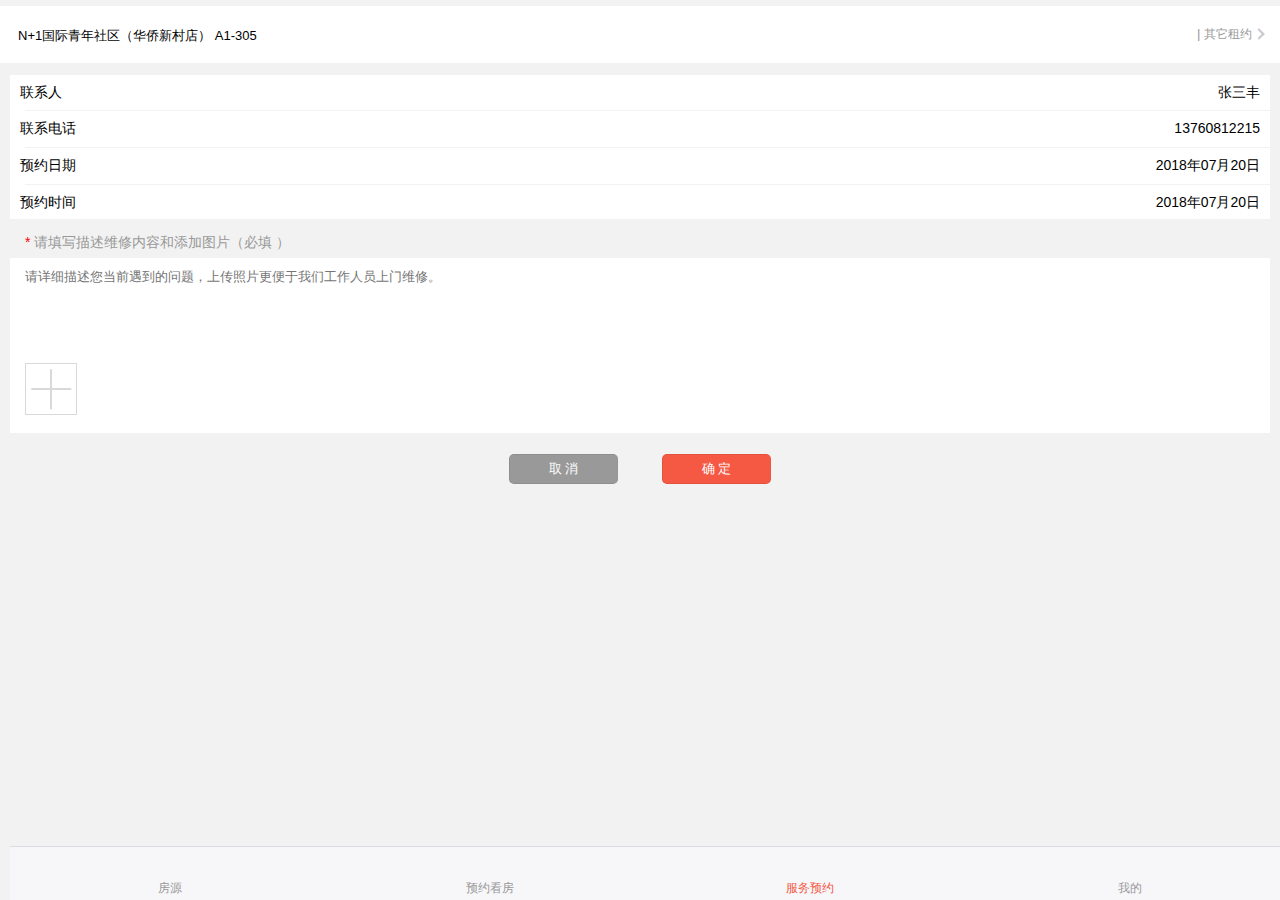
==== fu_wu/index.html @ d26defa7 "添加其它页面" ====
<!DOCTYPE html>
<html>
<head>
    <meta charset="utf-8">
    <meta http-equiv="X-UA-Compatible" content="IE=edge, chrome=1">
    <meta name="viewport" content="width=device-width,initial-scale=1,maximum-scale=1,user-scalable=no">

    <meta http-equiv="Cache-Control" content="no-cache, no-store, must-revalidate"/>
    <meta http-equiv="Pragma" content="no-cache"/>
    <meta http-equiv="Expires" content="0"/>

    <title>预约服务</title>

    <link rel="stylesheet" href="/static/font-awesome-4.5.0/css/font-awesome.min.css"/>
    <link rel="stylesheet" href="/static/css/weui.min.css">
    <link rel="stylesheet" href="/static/css/jquery-weui.min.css">
    <link rel="stylesheet" href="/static/css/main.css">
</head>
<body>
<div class="weui-panel weui-panel_access" style="margin: 5px 0;padding: 5px 0px">
    <a id="show-toast-text" class="weui-cell weui-cell_access" href="javascript:;">
        <div class="weui-cell__bd">
            <i class="fa fa-heart" style="color: #cf340b;font-size: 18px;padding-right: 3px"></i><span>N+1国际青年社区（华侨新村店） A1-305</span>
        </div>
        <div class="weui-cell__ft">
            |&nbsp;<span style="font-size: 12px">其它租约</span>
        </div>
    </a>
</div>

<div style="margin: 10px">
    <div class="weui-cells" style="margin-top: 5px;font-size: 14px">
        <div class="weui-cell" style="padding: 8px 10px;">
            <div class="weui-cell__bd">
                联系人
            </div>
            <div class="weui-cell__ft" style="color:#000000">张三丰</div>
        </div>
        <div class="weui-cell" style="padding: 8px 10px;">
            <div class="weui-cell__bd">
                联系电话
            </div>
            <div class="weui-cell__ft" style="color:#000000">13760812215</div>
        </div>
        <div class="weui-cell" style="padding: 8px 10px;">
            <div class="weui-cell__bd">
                预约日期
            </div>
            <div class="weui-cell__ft" style="color:#000000">2018年07月20日</div>
        </div>
        <div class="weui-cell" style="padding: 8px 10px;">
            <div class="weui-cell__bd">
                预约时间
            </div>
            <div class="weui-cell__ft" style="color:#000000">2018年07月20日</div>
        </div>
    </div>


    <div class="weui-cells__title"><span style="color: red">*</span> 请填写描述维修内容和添加图片（必填 ）</div>

    <div class="weui-cells weui-cells_form">
        <div class="weui-cell">
            <div class="weui-cell__bd">
                <textarea style="font-size: 13px" class="weui-textarea" placeholder="请详细描述您当前遇到的问题，上传照片更便于我们工作人员上门维修。"
                          rows="5"></textarea>
                <div class="weui-uploader__input-box" style="width: 50px;height: 50px;">
                    <input id="uploaderInput" class="weui-uploader__input" type="file" accept="image/*" multiple="">
                </div>
            </div>
        </div>
    </div>

    <div class="button_sp_area" style="text-align: center;">
        <a style="padding: 0 40px;margin: 20px;color: #ffffff;background-color: #999" href="javascript:;"
           class="weui-btn weui-btn_mini" onclick="history.go(-1)">取 消</a>
        <a id="show-toast" style="padding: 0 40px;margin: 20px;color: #ffffff;background-color: #f55843" href="javascript:;"
           class="weui-btn weui-btn_mini">确 定</a>
    </div>

    <div class="weui-tab">
        <div class="weui-tabbar">
            <a href="/index.html" class="weui-tabbar__item">
                <!--<span class="weui-badge" style="position: absolute;top: -.4em;right: 1em;">8</span>-->
                <div class="weui-tabbar__icon">
                    <i class="fa fa-home"></i>
                </div>
                <p class="weui-tabbar__label">房源</p>
            </a>
            <a href="/see_room/index.html" class="weui-tabbar__item">
                <div class="weui-tabbar__icon">
                    <i class="fa fa-eye"></i>
                </div>
                <p class="weui-tabbar__label">预约看房</p>
            </a>
            <a href="/fu_wu/index.html" class="weui-tabbar__item weui-bar__item--on">
                <div class="weui-tabbar__icon">
                    <i class="fa fa-heart"></i>
                </div>
                <p class="weui-tabbar__label">服务预约</p>
            </a>
            <a href="/user/index.html" class="weui-tabbar__item">
                <div class="weui-tabbar__icon">
                    <i class="fa fa-user"></i>
                </div>
                <p class="weui-tabbar__label">我的</p>
            </a>
        </div>
    </div>
</div>

</body>

<script src="/static/js/jquery-2.1.4.js"></script>
<script src="/static/js/jquery-weui.min.js"></script>

<!--<script src="/static/js/fastclick.js"></script>-->
<script src="/static/js/swiper.min.js"></script>
<script>
    $(document).on("click", "#show-toast", function() {
        $.toast("操作成功", function() {

        });
    })

</script>
</html>
---- static/css/main.css ----
body, html {
    /*height: 100%;*/
    -webkit-tap-highlight-color: transparent;
    font-size: 13px;
    background-color: #f2f2f2;
}

/** 位置 **/
#place {
    position: absolute;
    z-index: 2;
    margin: 10px 10px;
    background-color: rgba(0, 0, 0, 0.3);
    padding: 3px 10px;
    -webkit-border-radius: 8px;
}

#place a {
    color: #ffffff
}

#place i {
    padding-right: 3px;
    color: #f55a45
}

/** 轮播图 **/
.swiper-container {
    width: 100%;
    height: 200px;
}

.swiper-container img {
    display: block;
    width: 100%;
    height: 100%;
}

.swiper-pagination-bullet {
    width: 12px;
    height: 12px;
    opacity: 1;
    background: #ffffff;
}

.swiper-pagination-bullet-active {
    background: #f55843;
}

.swiper-container-horizontal > .swiper-pagination-bullets, .swiper-pagination-custom, .swiper-pagination-fraction {
    bottom: 4px;
}

/** 导航栏 **/
.weui-tabbar {
    position: fixed;
    bottom: 0;
    z-index: 999;
}

.weui-tabbar__label {
    /*color: #000000;*/
    font-size: 12px;
}

.weui-tabbar__item.weui-bar__item--on .weui-tabbar__label {
    color: #f45844;
}

.weui-tabbar__item.weui-bar__item--on .weui-tabbar__icon > i, i.weui-tabbar__icon {
    color: #f45844;
}

.placeholder {
    margin: 5px;
    padding: 0 10px;
    /*background-color: #ebebeb;*/
    height: 2.3em;
    line-height: 2.3em;
    text-align: center;
    /*color: #cfcfcf;*/
}

a:visited {
    color: #000000
}

a:link {
    color: #000000
}

/*.demos-title {*/
/*text-align: center;*/
/*font-size: 34px;*/
/*color: #3cc51f;*/
/*font-weight: 400;*/
/*margin: 0 15%;*/
/*}*/

/*.demos-sub-title {*/
/*text-align: center;*/
/*color: #888;*/
/*font-size: 14px;*/
/*}*/

/*.demos-header {*/
/*padding: 35px 0;*/
/*}*/

/*.demos-content-padded {*/
/*padding: 15px;*/
/*}*/

/*.demos-second-title {*/
/*text-align: center;*/
/*font-size: 24px;*/
/*color: #3cc51f;*/
/*font-weight: 400;*/
/*margin: 0 15%;*/
/*}*/
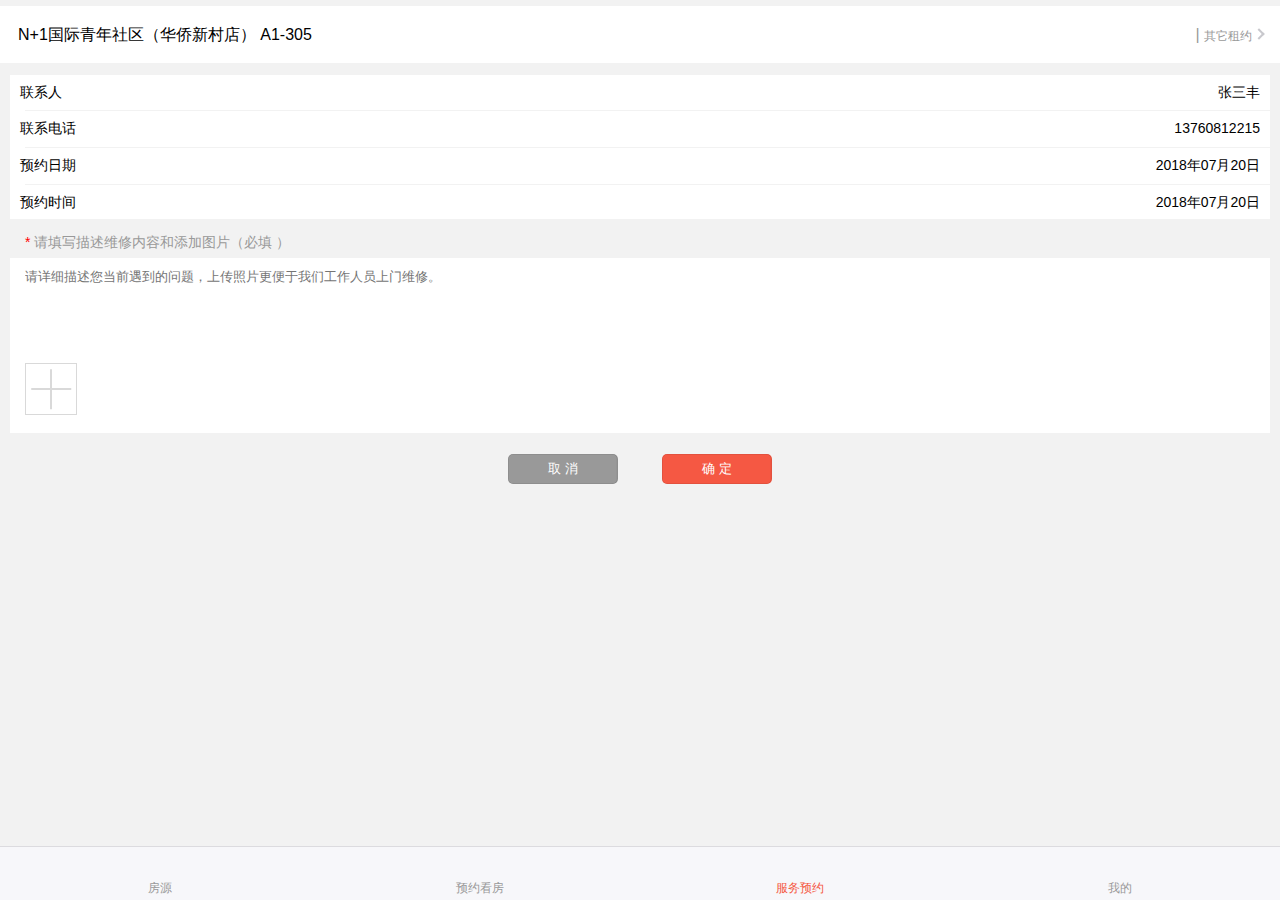
==== commit 5a7c43b8: "修改样式" ====
--- a/fu_wu/index.html
+++ b/fu_wu/index.html
@@ -74,40 +74,43 @@
     <div class="button_sp_area" style="text-align: center;">
         <a style="padding: 0 40px;margin: 20px;color: #ffffff;background-color: #999" href="javascript:;"
            class="weui-btn weui-btn_mini" onclick="history.go(-1)">取 消</a>
-        <a id="show-toast" style="padding: 0 40px;margin: 20px;color: #ffffff;background-color: #f55843" href="javascript:;"
+        <a id="show-toast" style="padding: 0 40px;margin: 20px;color: #ffffff;background-color: #f55843"
+           href="javascript:;"
            class="weui-btn weui-btn_mini">确 定</a>
     </div>
+</div>
 
-    <div class="weui-tab">
-        <div class="weui-tabbar">
-            <a href="/index.html" class="weui-tabbar__item">
-                <!--<span class="weui-badge" style="position: absolute;top: -.4em;right: 1em;">8</span>-->
-                <div class="weui-tabbar__icon">
-                    <i class="fa fa-home"></i>
-                </div>
-                <p class="weui-tabbar__label">房源</p>
-            </a>
-            <a href="/see_room/index.html" class="weui-tabbar__item">
-                <div class="weui-tabbar__icon">
-                    <i class="fa fa-eye"></i>
-                </div>
-                <p class="weui-tabbar__label">预约看房</p>
-            </a>
-            <a href="/fu_wu/index.html" class="weui-tabbar__item weui-bar__item--on">
-                <div class="weui-tabbar__icon">
-                    <i class="fa fa-heart"></i>
-                </div>
-                <p class="weui-tabbar__label">服务预约</p>
-            </a>
-            <a href="/user/index.html" class="weui-tabbar__item">
-                <div class="weui-tabbar__icon">
-                    <i class="fa fa-user"></i>
-                </div>
-                <p class="weui-tabbar__label">我的</p>
-            </a>
-        </div>
+
+<div class="weui-tab">
+    <div class="weui-tabbar">
+        <a href="/index.html" class="weui-tabbar__item">
+            <!--<span class="weui-badge" style="position: absolute;top: -.4em;right: 1em;">8</span>-->
+            <div class="weui-tabbar__icon">
+                <i class="fa fa-home"></i>
+            </div>
+            <p class="weui-tabbar__label">房源</p>
+        </a>
+        <a href="/see_room/index.html" class="weui-tabbar__item">
+            <div class="weui-tabbar__icon">
+                <i class="fa fa-eye"></i>
+            </div>
+            <p class="weui-tabbar__label">预约看房</p>
+        </a>
+        <a href="/fu_wu/index.html" class="weui-tabbar__item weui-bar__item--on">
+            <div class="weui-tabbar__icon">
+                <i class="fa fa-heart"></i>
+            </div>
+            <p class="weui-tabbar__label">服务预约</p>
+        </a>
+        <a href="/user/index.html" class="weui-tabbar__item">
+            <div class="weui-tabbar__icon">
+                <i class="fa fa-user"></i>
+            </div>
+            <p class="weui-tabbar__label">我的</p>
+        </a>
     </div>
 </div>
+
 
 </body>
 
@@ -117,8 +120,8 @@
 <!--<script src="/static/js/fastclick.js"></script>-->
 <script src="/static/js/swiper.min.js"></script>
 <script>
-    $(document).on("click", "#show-toast", function() {
-        $.toast("操作成功", function() {
+    $(document).on("click", "#show-toast", function () {
+        $.toast("操作成功", function () {
 
         });
     })
--- a/static/css/main.css
+++ b/static/css/main.css
@@ -1,11 +1,154 @@
 body, html {
     /*height: 100%;*/
     -webkit-tap-highlight-color: transparent;
+    /*font-size: 13px;*/
+    background-color: #f2f2f2;
+}
+
+/** 网站主色调 **/
+.main-color {
+    color: #f55843;
+}
+
+/****/
+
+/** 链接颜色 **/
+a:visited {
+    color: #000000;
+}
+
+a:link {
+    color: #000000;
+}
+
+/****/
+
+.col-width-25 {
+    width: 25%
+}
+
+.col-width-35 {
+    width: 35%
+}
+
+.col-width-40 {
+    width: 40%
+}
+
+/** 字体加粗 **/
+.font-bold {
+    font-weight: bold;
+}
+
+/** 文本居中 **/
+.center {
+    text-align: center
+}
+
+/** 浮动左对齐 **/
+.float-left {
+    float: left;
+}
+
+/** 导航栏 **/
+.weui-tabbar {
+    position: fixed;
+    bottom: 0;
+    z-index: 999;
+}
+
+.weui-tabbar__label {
+    font-size: 12px;
+}
+
+.weui-tabbar__item.weui-bar__item--on .weui-tabbar__label,
+.weui-tabbar__item.weui-bar__item--on .weui-tabbar__icon > i, i.weui-tabbar__icon {
+    color: #f55843;
+}
+
+/****/
+
+/** 地图标记 **/
+.marker {
+    padding-right: 3px;
+    color: #f55843
+}
+
+/****/
+
+/** 面板 **/
+.panel {
+    padding: 8px 12px;
+    margin-top: 5px;
+    font-size: 16px
+}
+
+.btn-submit {
+    color: #ffffff;
+    background-color: #f45844;
+}
+
+/** 轮播图 **/
+.banner .swiper-container {
+    width: 100%;
+    height: 224px;
+}
+
+.banner .swiper-container img {
+    display: block;
+    width: 100%;
+    height: 100%;
+}
+
+.banner .swiper-pagination-bullet {
+    width: 12px;
+    height: 12px;
+    opacity: 1;
+    background: #ffffff;
+}
+
+.banner .swiper-pagination-bullet-active {
+    background: #f55843;
+}
+
+.banner .swiper-container-horizontal > .swiper-pagination-bullets, .swiper-pagination-custom, .swiper-pagination-fraction {
+    bottom: 4px;
+}
+
+/****/
+
+/** 首页-房源列表 **/
+.index-fang-list .weui-flex__item {
+    margin: 10px 10px 0 10px;
+    /*padding: 5px;*/
+    background-color: #ffffff;
+}
+
+.index-fang-list .placeholder {
+    margin: 1px;
+    padding: 1px 5px;
     font-size: 13px;
-    background-color: #f2f2f2;
-}
-
-/** 位置 **/
+    text-align: center;
+    color: #000000;
+    height: 1.2em
+}
+
+.index-fang-list .address {
+    height: 3em;
+    line-height: 18px;
+    text-align: left;
+    font-size: 12px;
+    padding-bottom: 5px;
+}
+
+.index-fang-list img {
+    width: 100%;
+    height: 120px
+}
+
+/****/
+
+/** 首页-轮播图-位置 **/
 #place {
     position: absolute;
     z-index: 2;
@@ -19,102 +162,47 @@
     color: #ffffff
 }
 
-#place i {
-    padding-right: 3px;
-    color: #f55a45
-}
-
-/** 轮播图 **/
-.swiper-container {
-    width: 100%;
-    height: 200px;
-}
-
-.swiper-container img {
-    display: block;
-    width: 100%;
-    height: 100%;
-}
-
-.swiper-pagination-bullet {
-    width: 12px;
-    height: 12px;
-    opacity: 1;
-    background: #ffffff;
-}
-
-.swiper-pagination-bullet-active {
-    background: #f55843;
-}
-
-.swiper-container-horizontal > .swiper-pagination-bullets, .swiper-pagination-custom, .swiper-pagination-fraction {
-    bottom: 4px;
-}
-
-/** 导航栏 **/
-.weui-tabbar {
-    position: fixed;
-    bottom: 0;
-    z-index: 999;
-}
-
-.weui-tabbar__label {
-    /*color: #000000;*/
-    font-size: 12px;
-}
-
-.weui-tabbar__item.weui-bar__item--on .weui-tabbar__label {
-    color: #f45844;
-}
-
-.weui-tabbar__item.weui-bar__item--on .weui-tabbar__icon > i, i.weui-tabbar__icon {
-    color: #f45844;
-}
-
-.placeholder {
-    margin: 5px;
-    padding: 0 10px;
-    /*background-color: #ebebeb;*/
-    height: 2.3em;
-    line-height: 2.3em;
-    text-align: center;
-    /*color: #cfcfcf;*/
-}
-
-a:visited {
-    color: #000000
-}
-
-a:link {
-    color: #000000
-}
-
-/*.demos-title {*/
-/*text-align: center;*/
-/*font-size: 34px;*/
-/*color: #3cc51f;*/
-/*font-weight: 400;*/
-/*margin: 0 15%;*/
-/*}*/
-
-/*.demos-sub-title {*/
-/*text-align: center;*/
-/*color: #888;*/
-/*font-size: 14px;*/
-/*}*/
-
-/*.demos-header {*/
-/*padding: 35px 0;*/
-/*}*/
-
-/*.demos-content-padded {*/
-/*padding: 15px;*/
-/*}*/
-
-/*.demos-second-title {*/
-/*text-align: center;*/
-/*font-size: 24px;*/
-/*color: #3cc51f;*/
-/*font-weight: 400;*/
-/*margin: 0 15%;*/
-/*}*/+/****/
+
+/** 房源-详情 **/
+.fang-yuan-detail {
+    margin-top: 8px;
+}
+
+.fang-yuan-detail .weui-navbar__item {
+    padding: 8px 0;
+}
+
+.fang-yuan-detail .weui-navbar__item.weui-bar__item--on {
+    border-bottom: 1px solid #f55843;
+}
+
+.fang-yuan-detail .weui-tab__bd {
+    padding-top: 45px;
+}
+
+.fang-yuan-detail #tab1 {
+    padding: 5px 10px;
+    font-size: 14px;
+}
+
+.fang-yuan-detail #tab2 .d-item {
+    font-size: 14px;
+    border: 1px solid #61e0d3;
+    margin: 5px 6px 0 6px;
+    padding: 5px 0;
+}
+
+.fang-yuan-detail .placeholder {
+    margin: 0px 2px;
+}
+
+.fang-yuan-detail #tab3 img {
+    height: 40px
+}
+
+.fang-yuan-detail .weui-flex__item {
+    padding: 10px;
+}
+/****/
+
